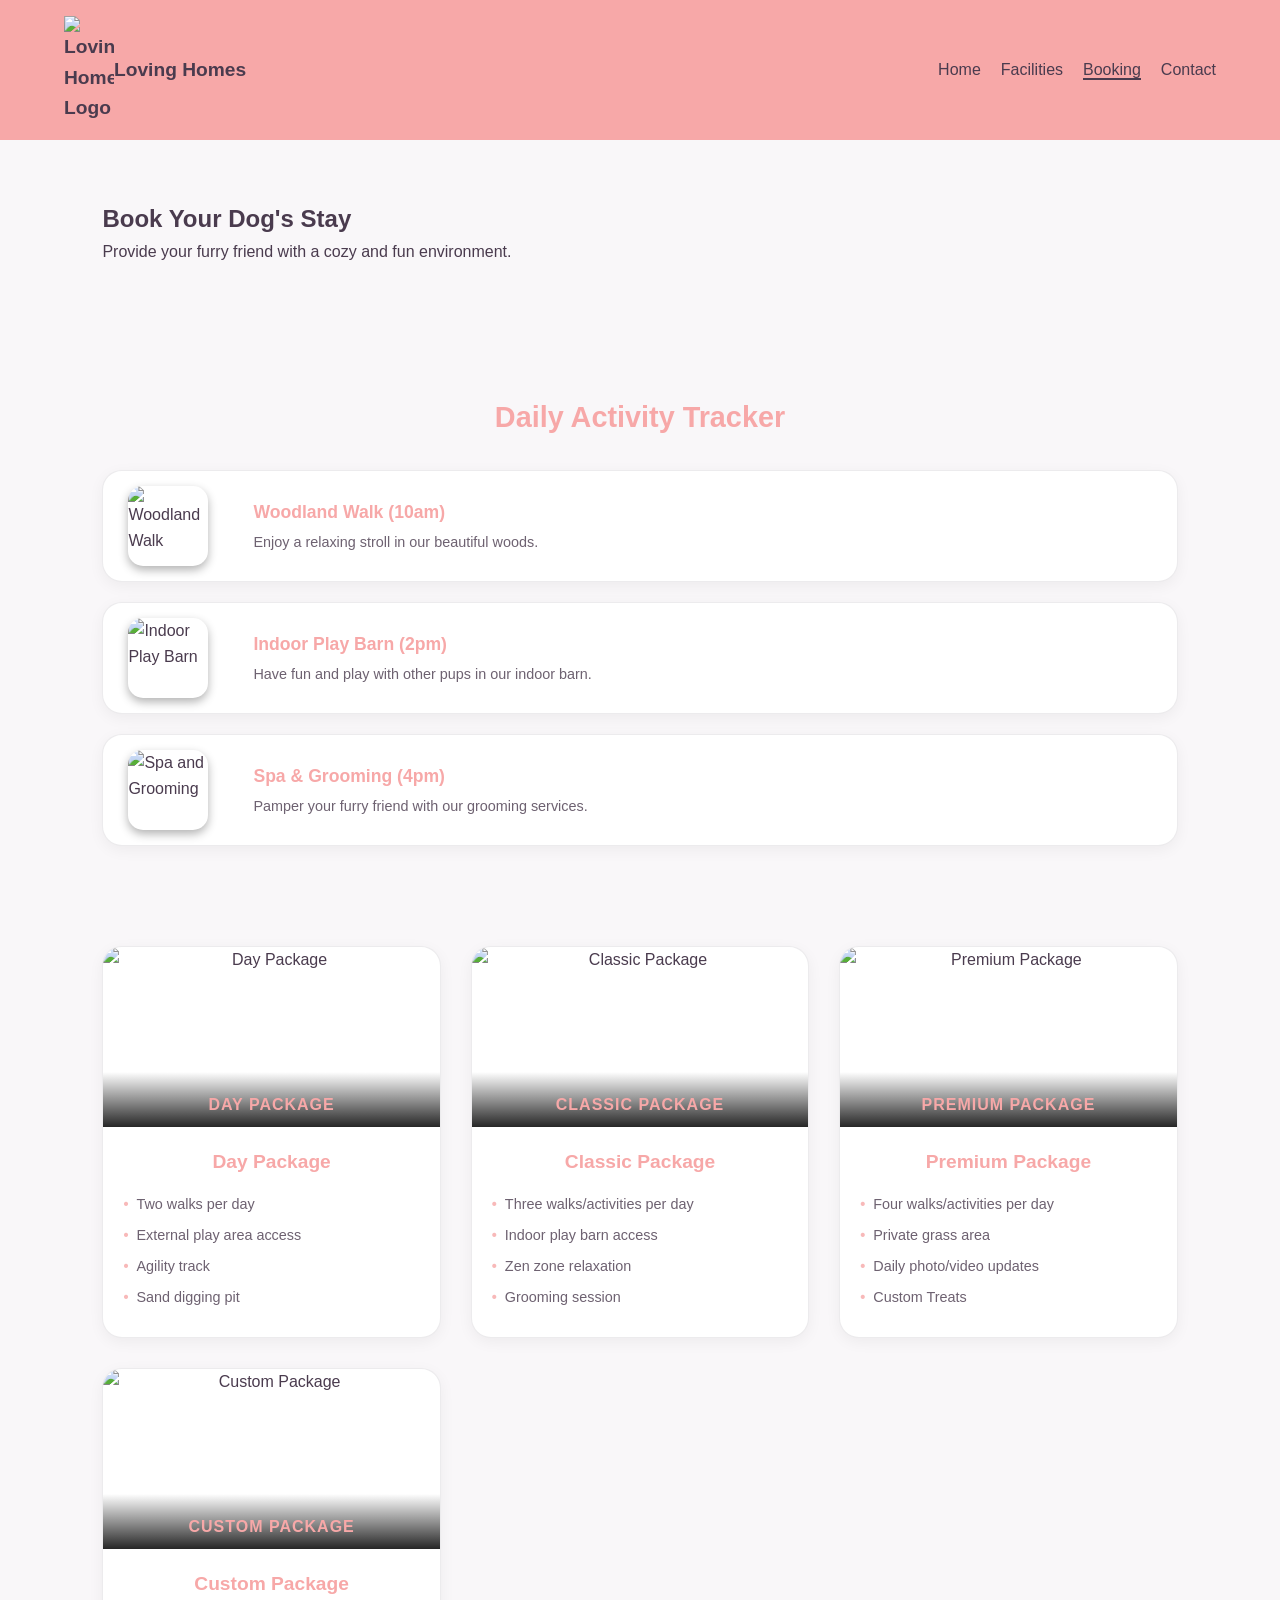
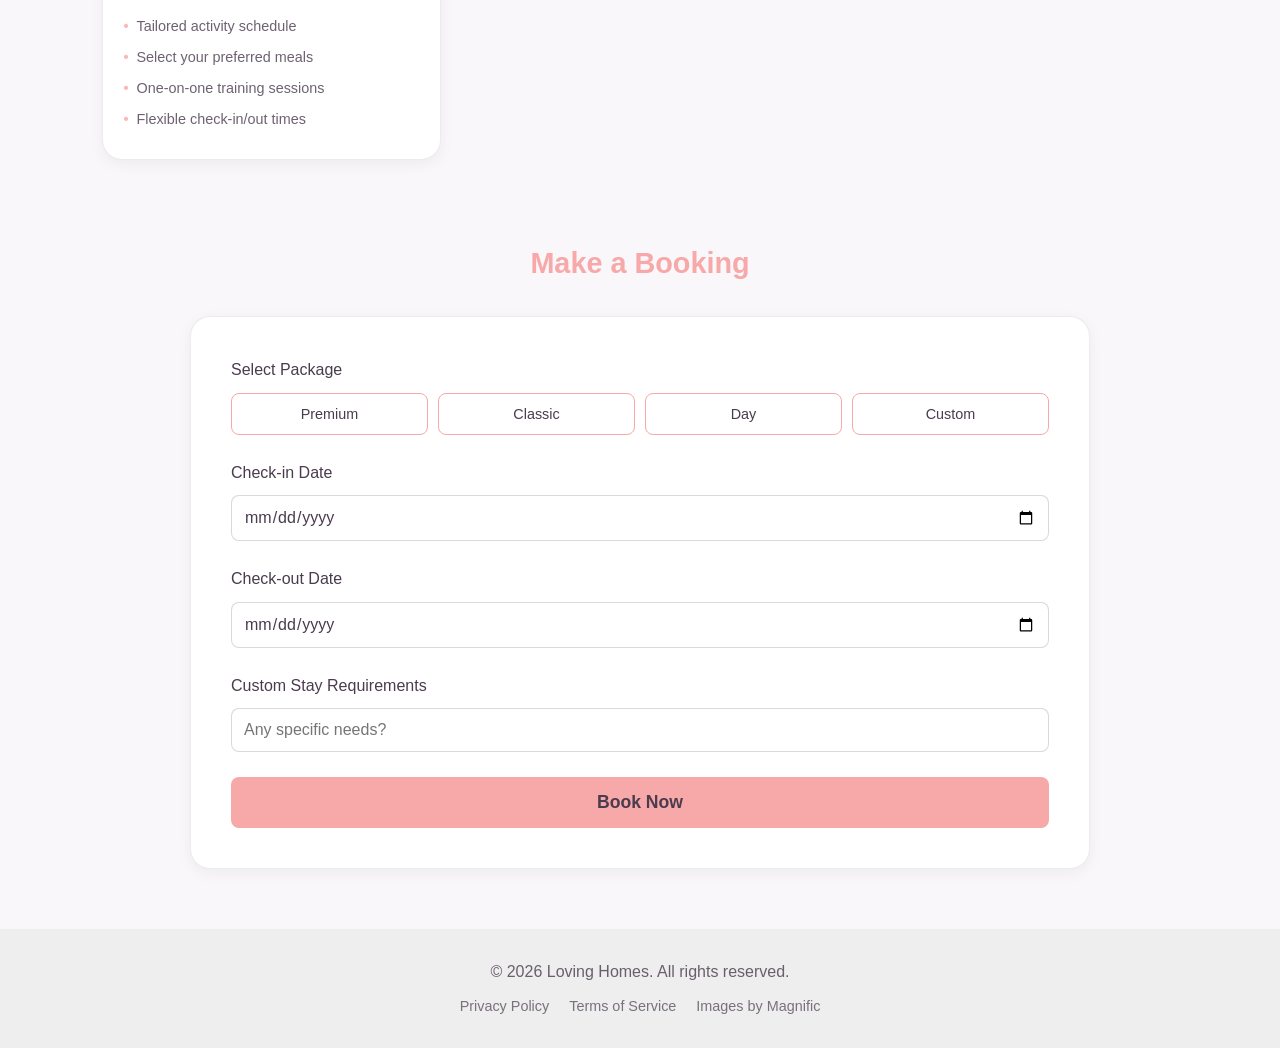
==== booking.html @ 38457e17 "Add files via upload" ====
<!DOCTYPE html>
<html lang="en">
<head>
    <meta charset="UTF-8">
    <meta name="viewport" content="width=device-width, initial-scale=1.0">
    <title>Book Your Stay | Loving Homes</title>
    <link rel="stylesheet" href="style.css">
</head>
<body>

    <header>
        <nav class="navbar">
            <div class="logo">
                <img src="Assets/Images/logo.png" alt="Loving Homes Logo">
                <span>Loving Homes</span>
            </div>
            <ul class="nav-links">
                <li><a href="index.html">Home</a></li>
                <li><a href="facilities.html">Facilities</a></li>
                <li><a href="#" class="active">Booking</a></li>
                <li><a href="contact.html">Contact</a></li>
            </ul>
        </nav>
    </header>

    <main class="booking-container">
        <section class="booking-header">
            <h1>Book Your Dog's Stay</h1>
            <p>Provide your furry friend with a cozy and fun environment.</p>
        </section>

        <section class="activity-tracker">
    <div class="section-title">
        <h2>Daily Activity Tracker</h2>
    </div>
    <div class="activity-list">
        <div class="activity-item">
            <div class="activity-img-wrapper">
                <img src="Assets/Images/Woodland walk.png" alt="Woodland Walk">
            </div>
            <div class="activity-text">
                <h3>Woodland Walk (10am)</h3>
                <p>Enjoy a relaxing stroll in our beautiful woods.</p>
            </div>
        </div>

        <div class="activity-item">
            <div class="activity-img-wrapper">
                <img src="Assets/Images/Fenced.jpeg" alt="Indoor Play Barn">
            </div>
            <div class="activity-text">
                <h3>Indoor Play Barn (2pm)</h3>
                <p>Have fun and play with other pups in our indoor barn.</p>
            </div>
        </div>

        <div class="activity-item">
            <div class="activity-img-wrapper">
                <img src="Assets/Images/day.jpg" alt="Spa and Grooming">
            </div>
            <div class="activity-text">
                <h3>Spa & Grooming (4pm)</h3>
                <p>Pamper your furry friend with our grooming services.</p>
            </div>
        </div>
    </div>
</section>

<section class="booking-packages">
    <div class="package-grid">
        
        <div class="p-card">
            <div class="p-img-header">
                <img src="Assets/Images/day.jpg" alt="Day Package">
                <div class="p-overlay">Day Package</div>
            </div>
            <div class="p-info">
                <h4>Day Package</h4>
                <ul>
                    <li>Two walks per day</li>
                    <li>External play area access</li>
                    <li>Agility track</li>
                    <li>Sand digging pit</li>
                </ul>
            </div>
        </div>

        <div class="p-card">
            <div class="p-img-header">
                <img src="Assets/Images/classic.jpg" alt="Classic Package">
                <div class="p-overlay">Classic Package</div>
            </div>
            <div class="p-info">
                <h4>Classic Package</h4>
                <ul>
                    <li>Three walks/activities per day</li>
                    <li>Indoor play barn access</li>
                    <li>Zen zone relaxation</li>
                    <li>Grooming session</li>
                </ul>
            </div>
        </div>

        <div class="p-card">
            <div class="p-img-header">
                <img src="Assets/Images/Premium.jpg" alt="Premium Package">
                <div class="p-overlay">Premium Package</div>
            </div>
            <div class="p-info">
                <h4>Premium Package</h4>
                <ul>
                    <li>Four walks/activities per day</li>
                    <li>Private grass area</li>
                    <li>Daily photo/video updates</li>
                    <li>Custom Treats</li>
                </ul>
            </div>
        </div>
        <div class="p-card">
    <div class="p-img-header">
        <img src="Assets/Images/worker.jpg" alt="Custom Package">
        <div class="p-overlay">Custom Package</div>
    </div>
    <div class="p-info">
        <h4>Custom Package</h4>
        <ul>
            <li>Tailored activity schedule</li>
            <li>Select your preferred meals</li>
            <li>One-on-one training sessions</li>
            <li>Flexible check-in/out times</li>
        </ul>
    </div>
</div>
    </div>
</section>

        <section class="make-booking">
            <div class="section-title">
                <h2>Make a Booking</h2>
            </div>
            <form class="booking-form">
            <div class="form-group">
                <label>Select Package</label>
                <div class="segmented-control" id="packageSelector">
                    <button type="button" class="package-btn" data-package="Premium">Premium</button>
                    <button type="button" class="package-btn" data-package="Classic">Classic</button>
                    <button type="button" class="package-btn" data-package="Day">Day</button>
                    <button type="button" class="package-btn" data-package="Custom">Custom</button>
                </div>
                <input type="hidden" name="selected_package" id="selectedPackageInput">
            </div>

            <div class="form-group">
                <label for="check-in">Check-in Date</label>
                <input type="date" id="check-in" class="date-picker">
            </div>

            <div class="form-group">
                <label for="check-out">Check-out Date</label>
                <input type="date" id="check-out" class="date-picker">
            </div>
            <div class="form-group">
                    <label for="needs">Custom Stay Requirements</label>
                    <input type="text" id="needs" placeholder="Any specific needs?">
            </div>

                <button type="submit" class="submit-btn">Book Now</button>
            </form>
        </section>
    </main>

    <footer>
        <p>&copy; 2026 Loving Homes. All rights reserved.</p>
        <div class="footer-links">
            <a href="#">Privacy Policy</a>
            <a href="#">Terms of Service</a>
            <a href="https://www.magnific.com/">Images by Magnific</a>
        </div>
    </footer>
    <script src="script.js"></script>
    <!-- The Google Translate Widget (Hidden) -->
<div id="google_translate_element" style="display:none;"></div>

<script type="text/javascript">
    function googleTranslateElementInit() {
        new google.translate.TranslateElement({
            pageLanguage: 'en', 
            layout: google.translate.TranslateElement.InlineLayout.SIMPLE
        }, 'google_translate_element');
    }

    // This part handles the auto-detect and switch
    (function autoTranslate() {
        const userLang = navigator.language || navigator.userLanguage; 
        const shortLang = userLang.split('-')[0]; // Gets 'fr' from 'fr-FR'

        if (shortLang !== 'en') {
            const checkWidget = setInterval(() => {
                const select = document.querySelector('.goog-te-combo');
                if (select) {
                    select.value = shortLang;
                    select.dispatchEvent(new Event('change'));
                    clearInterval(checkWidget);
                }
            }, 500); // Checks every 0.5s until the widget loads
        }
    })();

</script>
<script type="text/javascript" src="https://translate.google.com/translate_a/element.js?cb=googleTranslateElementInit"></script>
</body>
</html>
---- style.css ----
* {
    margin: 0;
    padding: 0;
    box-sizing: border-box;
    font-family: 'Segoe UI', Tahoma, Geneva, Verdana, sans-serif;
}

body {
    background-color: #4a3b4e;
    color: white;
    line-height: 1.6;
}

/* Navbar */
header {
    background-color: #f7a8a8; 
    padding: 1rem 5%;
}

.navbar {
    display: flex;
    justify-content: space-between;
    align-items: center;
}

.logo {
    display: flex;
    align-items: center;
    color: #4a3b4e;
    font-weight: bold;
    font-size: 1.2rem;

}
.logo img{
    width: 50px;
}

.nav-links {
    list-style: none;
    display: flex;
}

.nav-links li {
    margin-left: 20px;
}

.nav-links a {
    text-decoration: none;
    color: #4a3b4e;
    font-weight: 500;
}

.nav-links a.active {
    border-bottom: 2px solid #4a3b4e; /* Active state marking */
}

/* Hero Section */
.hero {
    display: flex;
    padding: 5% 10%;
    align-items: center;
    justify-content: space-between;
}

.hero-content {
    max-width: 50%;
}

.hero-content h1 {
    font-size: 2.5rem;
    margin-bottom: 20px;
}

.hero-image img {
    width: 700px;
    border-radius: 20px;
}

.btn {
    display: inline-block;
    background-color: black;
    color: white;
    padding: 10px 25px;
    text-decoration: none;
    border-radius: 5px;
    margin-top: 20px;
}

/* --- Facilities Carousel Styles --- */
.facilities-page {
    padding-top: 100px; 
    background-color: #4a3b4e; 
    color: white;
}
.facilities-header {
    display: flex;
    flex-direction: column; 
    align-items: center;  
    justify-content: center;
    text-align: center;     
    margin-bottom: 50px;
    width: 100%;           
}

.facilities-header h1 {
    font-size: 3rem;
    color: #f7a8a8;
    margin-bottom: 10px;
}

.facilities-header p {
    max-width: 600px; 
}


.carousel-slider {
    display: flex;
    overflow-x: auto;
    scroll-snap-type: x mandatory; 
    scroll-behavior: smooth;
    gap: 30px;
    padding: 20px 50px 40px; 
    scrollbar-width: thin; 
    scrollbar-color: #f7a8a8 transparent;
}

.carousel-slider::-webkit-scrollbar {
    height: 8px;
}

.carousel-slider::-webkit-scrollbar-thumb {
    background: #f7a8a8;
    border-radius: 10px;
}

/* --- Individual Slide Styling --- */
.facility-slide {
    flex: 0 0 450px; /* Fixed width for slides */
    scroll-snap-align: center; /* Snap to center of viewport */
    background: rgba(255, 255, 255, 0.05);
    border-radius: 25px;
    overflow: hidden;
    transition: transform 0.3s ease, background 0.3s ease;
}

.facility-slide:hover {
    transform: translateY(-10px);
    background: rgba(255, 255, 255, 0.1);
}

.facility-slide img {
    width: 100%;
    height: 300px;
    object-fit: cover;
}

.slide-content {
    padding: 30px;
}

.slide-content h2 {
    color: #f7a8a8;
    margin-bottom: 15px;
    font-size: 1.8rem;
}

.slide-content p {
    font-size: 1.1rem;
    line-height: 1.6;
    opacity: 0.9;
}

.scroll-hint {
    text-align: center;
    color: #f7a8a8;
    margin-top: 10px;
    font-style: italic;
    font-size: 1rem;
}

/* Mobile Responsiveness */
@media (max-width: 768px) {
    .facility-slide {
        flex: 0 0 85%; /* Cards take up most of the screen on mobile */
    }
    .carousel-slider {
        padding: 20px;
    }
}

.facilities {
    padding: 80px 10%;
    text-align: center;
}

.facility-grid {
    display: grid;
    grid-template-columns: repeat(2, 1fr); 
    gap: 30px;
    margin-top: 50px;
}

.facility-card {
    background-color: rgba(255, 255, 255, 0.05);
    padding: 30px;
    border-radius: 20px;
    display: flex;
    align-items: center;
    text-align: left;
    transition: transform 0.3s ease;
}

.facility-card:hover {
    transform: translateY(-5px);
    background-color: rgba(255, 255, 255, 0.1);
}

.facility-card img {
    width: 100px;
    height: 100px;
    object-fit: cover;
    border-radius: 15px;
    margin-right: 20px;
}

.facility-card h3 {
    color: #f7a8a8;
    margin-bottom: 10px;
}
.facilities-container {
    padding: 60px 8%; 
    max-width: 1600px; 
    margin: 0 auto;
}

.facilities-header {
    text-align: left; 
    margin-bottom: 80px;
    padding-left: 20px;
}


.facility-row {
    display: flex;
    align-items: flex-start;
    justify-content: flex-start;
    gap: 100px;          
    margin-bottom: 120px; 
    padding: 0 20px;
}

.facility-row.reverse {
    flex-direction: row-reverse;
}


.facility-image {
    flex: 0 0 550px;   
}

.facility-image img {
    width: 100%;
    height: 450px;       
    object-fit: cover;
    border-radius: 30px; 
    box-shadow: 0 10px 30px rgba(0,0,0,0.2);
}

/* Aligning the Text Content */
.facility-info {
    flex: 1;
    max-width: 650px;    
}

.facility-info h2 {
    font-size: 3rem;     
    margin-bottom: 20px;
    color: #f7a8a8;    
}

.facility-info p {
    font-size: 1.2rem;
    line-height: 1.6;
    margin-bottom: 30px;
    opacity: 0.9;
}


.sub-facility {
    background: rgba(255, 255, 255, 0.05);
    padding: 25px;
    border-radius: 20px;
    display: inline-block; 
    width: 350px;
}

.sub-facility .label {
    display: block;
    font-weight: bold;
    margin-bottom: 15px;
    text-align: center;
}

.sub-facility img {
    width: 100%;
    height: 180px;
    object-fit: cover;
    border-radius: 15px;
}



/* Booking Page Layout */
.booking-container {
    padding: 60px 8%; 
    max-width: 1400px;
    margin: 0 auto;
    display: flex;
    flex-direction: column;
    gap: 60px;
}

/* Activity Tracker Styling */
.activity-list {
    display: flex;
    flex-direction: column;
    gap: 20px;
}

.activity-item {
    display: flex;
    align-items: center;
    background: rgba(255, 255, 255, 0.05);
    padding: 20px;
    border-radius: 15px;
    gap: 20px;
    transition: 0.3s;
}

.activity-item .placeholder-img {
    width: 80px;
    height: 80px;
    background: #666; 
    border-radius: 10px;
    flex-shrink: 0;
}


.package-grid {
    display: grid;
    grid-template-columns: repeat(3, 1fr);
    gap: 20px;
}

.p-card {
    background: rgba(255, 255, 255, 0.1);
    border-radius: 15px;
    overflow: hidden;
    text-align: center;
}

.p-img {
    height: 120px;
    background: #888;
    display: flex;
    align-items: center;
    justify-content: center;
}

/* Booking Form*/
/* Center the Section Title */
.section-title {
    text-align: center; 
    margin-bottom: 30px;
}

/* Center the Booking Form */
.booking-form {
    max-width: 900px;
    width: 100%; /* Ensures it doesn't collapse */
    background: rgba(255, 255, 255, 0.05);
    padding: 40px;
    border-radius: 20px;

    /* These two lines together are the "No-Flexbox" centering trick */
    display: block; 
    margin: 0 auto !important; 
}

.form-group {
    margin-bottom: 25px;
}

.form-group label {
    display: block;
    margin-bottom: 10px;
    font-weight: 500;
}

.form-group input {
    width: 100%;
    padding: 12px;
    border-radius: 8px;
    border: none;
    font-size: 1rem;
}



/* The Submit Button */

.submit-btn {
    width: 100%;
    padding: 15px;
    background-color: #f7a8a8; 
    color: #4a3b4e;
    border: none;
    border-radius: 8px;
    font-weight: bold;
    font-size: 1.1rem;
    cursor: pointer;
    transition: background 0.3s;
}

.submit-btn:hover {
    background-color: #ffffff;
}

/* Contact Page Specifics */
.contact-container {
    padding: 60px 8%;
    max-width: 1600px;
    margin: 0 auto;
}

.contact-header {
    text-align: center;
    margin-bottom: 60px;
}

.contact-grid {
    display: grid;
    grid-template-columns: 1fr 1.5fr; 
    gap: 80px;
    margin-bottom: 80px;
}

.contact-info h2, .contact-form-section h2 {
    font-size: 2rem;
    margin-bottom: 20px;
    color: #f7a8a8;
}

.info-item {
    display: flex;
    align-items: flex-start;
    gap: 20px;
    margin-bottom: 30px;
    background: rgba(255, 255, 255, 0.05);
    padding: 20px;
    border-radius: 15px;
}

.info-item .icon {
    font-size: 1.5rem;
}


.contact-form textarea {
    width: 100%;
    padding: 12px;
    border-radius: 8px;
    border: none;
    font-family: inherit;
    resize: none;
}


.map-section {
    width: 100%;
    border-radius: 20px;
    overflow: hidden;
    box-shadow: 0 10px 30px rgba(0,0,0,0.3);
    margin-top: 40px;
}

.map-wrapper iframe {
    filter: grayscale(1) invert(0.9) contrast(1.2); 
    display: block;
}


.segmented-control {
    display: flex;
    gap: 10px;
    margin-top: 10px;
}

.package-btn {
    flex: 1;
    padding: 12px 20px;
    background-color: rgba(255, 255, 255, 0.1);
    color: white;
    border: 1px solid rgba(255, 255, 255, 0.2);
    border-radius: 8px;
    cursor: pointer;
    font-size: 0.9rem;
    font-weight: 500;
    transition: all 0.3s ease;
}

/* Hover State */
.package-btn:hover {
    background-color: rgba(255, 255, 255, 0.2);
    border-color: #f7a8a8;
}


.package-btn.active {
    background-color: #f7a8a8; 
    color: #4a3b4e;            
    border-color: #f7a8a8;
    font-weight: bold;
    box-shadow: 0 4px 10px rgba(247, 168, 168, 0.3);
}


.package-btn:focus {
    outline: 2px solid #f7a8a8;
    outline-offset: 2px;
}

@media (max-width: 768px) {

    .navbar {
        flex-direction: column;
        gap: 15px;
        text-align: center;
    }

    .nav-links {
        padding: 0;
    }

    .nav-links li {
        margin: 0 10px; 
    }

    .hero {
        flex-direction: column-reverse; 
        text-align: center;
    }
    .hero-image img{
        width: 365px;
    }
    .hero-content {
        max-width: 100%;
        margin-top: 30px;
    }

    .hero-content h1 {
        font-size: 2rem;
    }

    .facility-grid {
        grid-template-columns: 1fr; 
        gap: 20px;
    }

    .facility-card {
        flex-direction: column;
        text-align: center;
        padding: 20px;
    }

    .facility-card img {
        margin-right: 0;
        margin-bottom: 15px;
    }

 
    .facilities, .facilities-container, .contact-container, .booking-container {
        padding: 5%;
    }
}

@media (max-width: 768px) {
    
    .facilities-container {
        padding: 40px 5%;
    }

    .facilities-header {
        text-align: center;
        padding-left: 0;
        margin-bottom: 50px;
    }

    .facilities-header h1 {
        font-size: 2.2rem;
    }

    .facility-row, 
    .facility-row.reverse {
        flex-direction: column; 
        gap: 30px;
        margin-bottom: 80px;
        text-align: center;
    }

    .facility-image {
        flex: 0 0 auto;
        width: 100%;
        max-width: 100%;
    }

    .facility-image img {
        height: 300px; 
        border-radius: 20px;
    }

    .facility-info {
        max-width: 100%;
    }

    .facility-info h2 {
        font-size: 1.8rem;
        margin-bottom: 15px;
    }


    .sub-facility {
        width: 100%;
        max-width: 320px;
        margin: 0 auto;
        padding: 15px;
    }

    .sub-facility img {
        height: 140px;
    }
}

/* --- CONTACT PAGE MOBILE OVERRIDES --- */
@media (max-width: 768px) {
    
    .contact-container {
        padding: 40px 5%;
    }

    .contact-header h1 {
        font-size: 2rem;
    }

    .contact-grid {
        grid-template-columns: 1fr; 
        gap: 40px;
        margin-bottom: 50px;
    }

    .contact-info {
        order: 2; 
        text-align: center;
    }

    .info-item {
        flex-direction: column; 
        align-items: center;
        text-align: center;
        gap: 10px;
    }

    /* Form Adjustments */
    .contact-form-section {
        order: 1; 
    }

    
    .segmented-control {
        flex-direction: column; 
        gap: 10px;
    }

    .package-btn {
        width: 100%; 
        padding: 15px;
    }


    .map-section {
        margin-top: 20px;
        height: 300px; 
    }

    .map-wrapper iframe {
        height: 300px;
    }
}

/* --- BOOKING PAGE MOBILE OVERRIDES --- */
@media (max-width: 768px) {

    .booking-container {
        padding: 40px 5%;
        gap: 40px;
    }


    .activity-item {
        flex-direction: column;
        text-align: center;
        padding: 25px;
    }

    .activity-item .placeholder-img {
        width: 120px;
        height: 120px;
        margin-bottom: 15px;
    }


    .package-grid {
        grid-template-columns: 1fr; 
        gap: 25px;
    }

    .p-card {
        max-width: 400px;
        margin: 0 auto;
        width: 100%;
    }


    .booking-form {
        max-width: 100%;
        padding: 30px 20px;
        margin-left: 0; 
    }


    .segmented-control {
        flex-direction: column;
        gap: 12px;
    }

    .package-btn {
        width: 100%;
        padding: 18px; 
        font-size: 1rem;
    }

    .submit-btn {
        padding: 20px;
        font-size: 1.2rem;
    }
}

/* --- Package Grid Styling --- */
.package-grid {
    display: grid;
    grid-template-columns: repeat(3, 1fr);
    gap: 30px;
    padding: 20px 0;
}

.p-card {
    background: rgba(255, 255, 255, 0.05);
    border-radius: 20px;
    overflow: hidden; 
    transition: transform 0.3s ease, box-shadow 0.3s ease;
    border: 1px solid rgba(255, 255, 255, 0.1);
}

.p-card:hover {
    transform: translateY(-10px);
    box-shadow: 0 15px 30px rgba(0, 0, 0, 0.4);
}

/* Image Header with Overlay */
.p-img-header {
    position: relative;
    width: 100%;
    height: 180px; 
}

.p-img-header img {
    width: 100%;
    height: 100%;
    object-fit: cover;
    display: block;
}

.p-overlay {
    position: absolute;
    bottom: 0;
    left: 0;
    right: 0;
    padding: 20px 15px 10px;
    background: linear-gradient(transparent, rgba(0, 0, 0, 0.85));
    color: #f7a8a8; 
    font-weight: bold;
    font-size: 1rem;
    text-transform: uppercase;
    letter-spacing: 1px;
}

/* Package Info List */
.p-info {
    padding: 20px;
}

.p-info h4 {
    margin-bottom: 15px;
    color: #f7a8a8;
    font-size: 1.2rem;
}

.p-info ul {
    list-style: none; 
    padding: 0;
}

.p-info li {
    font-size: 0.9rem;
    margin-bottom: 8px;
    opacity: 0.8;
    display: flex;
    align-items: center;
}


.p-info li::before {
    content: "•";
    color: #f7a8a8;
    margin-right: 8px;
    font-weight: bold;
}

@media (max-width: 900px) {
    .package-grid {
        grid-template-columns: 1fr;
    }
}

/* --- Activity Tracker Styles --- */
.activity-tracker {
    margin-top: 50px;
    padding: 20px 0;
}

.section-title h2 {
    color: #f7a8a8;
    margin-bottom: 30px;
    font-size: 1.8rem;
}

.activity-list {
    display: flex;
    flex-direction: column;
    gap: 20px;
}

.activity-item {
    display: flex;
    align-items: center;
    background: rgba(255, 255, 255, 0.05);
    padding: 15px 25px;
    border-radius: 20px;
    border: 1px solid rgba(255, 255, 255, 0.1);
    transition: all 0.3s ease;
}

.activity-item:hover {
    background: rgba(255, 255, 255, 0.1);
    transform: translateX(10px); 
    border-color: #f7a8a8;
}


.activity-img-wrapper {
    width: 80px;
    height: 80px;
    flex-shrink: 0; 
    margin-right: 25px;
    overflow: hidden;
    border-radius: 15px; 
    box-shadow: 0 4px 10px rgba(0,0,0,0.3);
}

.activity-img-wrapper img {
    width: 100%;
    height: 100%;
    object-fit: cover; 
}

.activity-text h3 {
    color: #f7a8a8;
    font-size: 1.1rem;
    margin-bottom: 5px;
}

.activity-text p {
    font-size: 0.9rem;
    opacity: 0.8;
}

/* Mobile View for Tracker */
@media (max-width: 768px) {
    .activity-item {
        flex-direction: row; 
        padding: 15px;
    }
    
    .activity-img-wrapper {
        width: 60px;
        height: 60px;
        margin-right: 15px;
    }
}

footer{
background-color: rgba(0, 0, 0, 0.2); 
    padding: 30px 5%;
    text-align: center;
    color: white;
}

footer p {
    margin-bottom: 10px;
    opacity: 0.8;
}

.footer-links {
    display: flex;
    justify-content: center;
    gap: 20px;
}

.footer-links a {
    color: white;           
    text-decoration: none;  
    font-size: 0.9rem;
    opacity: 0.7;           
    transition: opacity 0.3s ease;
}


.footer-links a:hover {
    opacity: 1;
    color: #f7a8a8;        
}

/* --- Automatic Light Mode Detection --- */
@media (prefers-color-scheme: light) {
    body {
        background-color: #f9f7f9; /* Soft off-white */
        color: #4a3b4e; /* Deep purple text */
    }

    .facilities-page,
    .facilities-container,
    .booking-container,
    .contact-container {
        background-color: #f9f7f9;
        color: #4a3b4e;
    }

    /* Cards & Components */
    .facility-slide,
    .facility-card,
    .sub-facility,
    .activity-item,
    .p-card,
    .booking-form,
    .info-item {
        background: #ffffff; 
        border: 1px solid rgba(74, 59, 78, 0.1);
        box-shadow: 0 4px 15px rgba(0, 0, 0, 0.05);
        color: #4a3b4e;
    }

    /* Interactive Hover States */
    .facility-slide:hover,
    .activity-item:hover,
    .p-card:hover {
        background: #fffafa;
        border-color: #f7a8a8;
    }

    /* Form Fields */
    .form-group input,
    .contact-form textarea {
        background-color: #ffffff;
        border: 1px solid rgba(74, 59, 78, 0.2);
        color: #4a3b4e;
    }

    /* Package Buttons */
    .package-btn {
        background-color: #ffffff;
        color: #4a3b4e;
        border: 1px solid #f7a8a8;
    }

    .package-btn.active {
        background-color: #f7a8a8;
        color: #4a3b4e;
    }

    /* Map and Footer */
    .map-wrapper iframe {
        filter: none; /* Remove the dark inversion */
    }

    footer {
        background-color: #eee;
        color: #4a3b4e;
    }

    .footer-links a {
        color: #4a3b4e;
    }
}
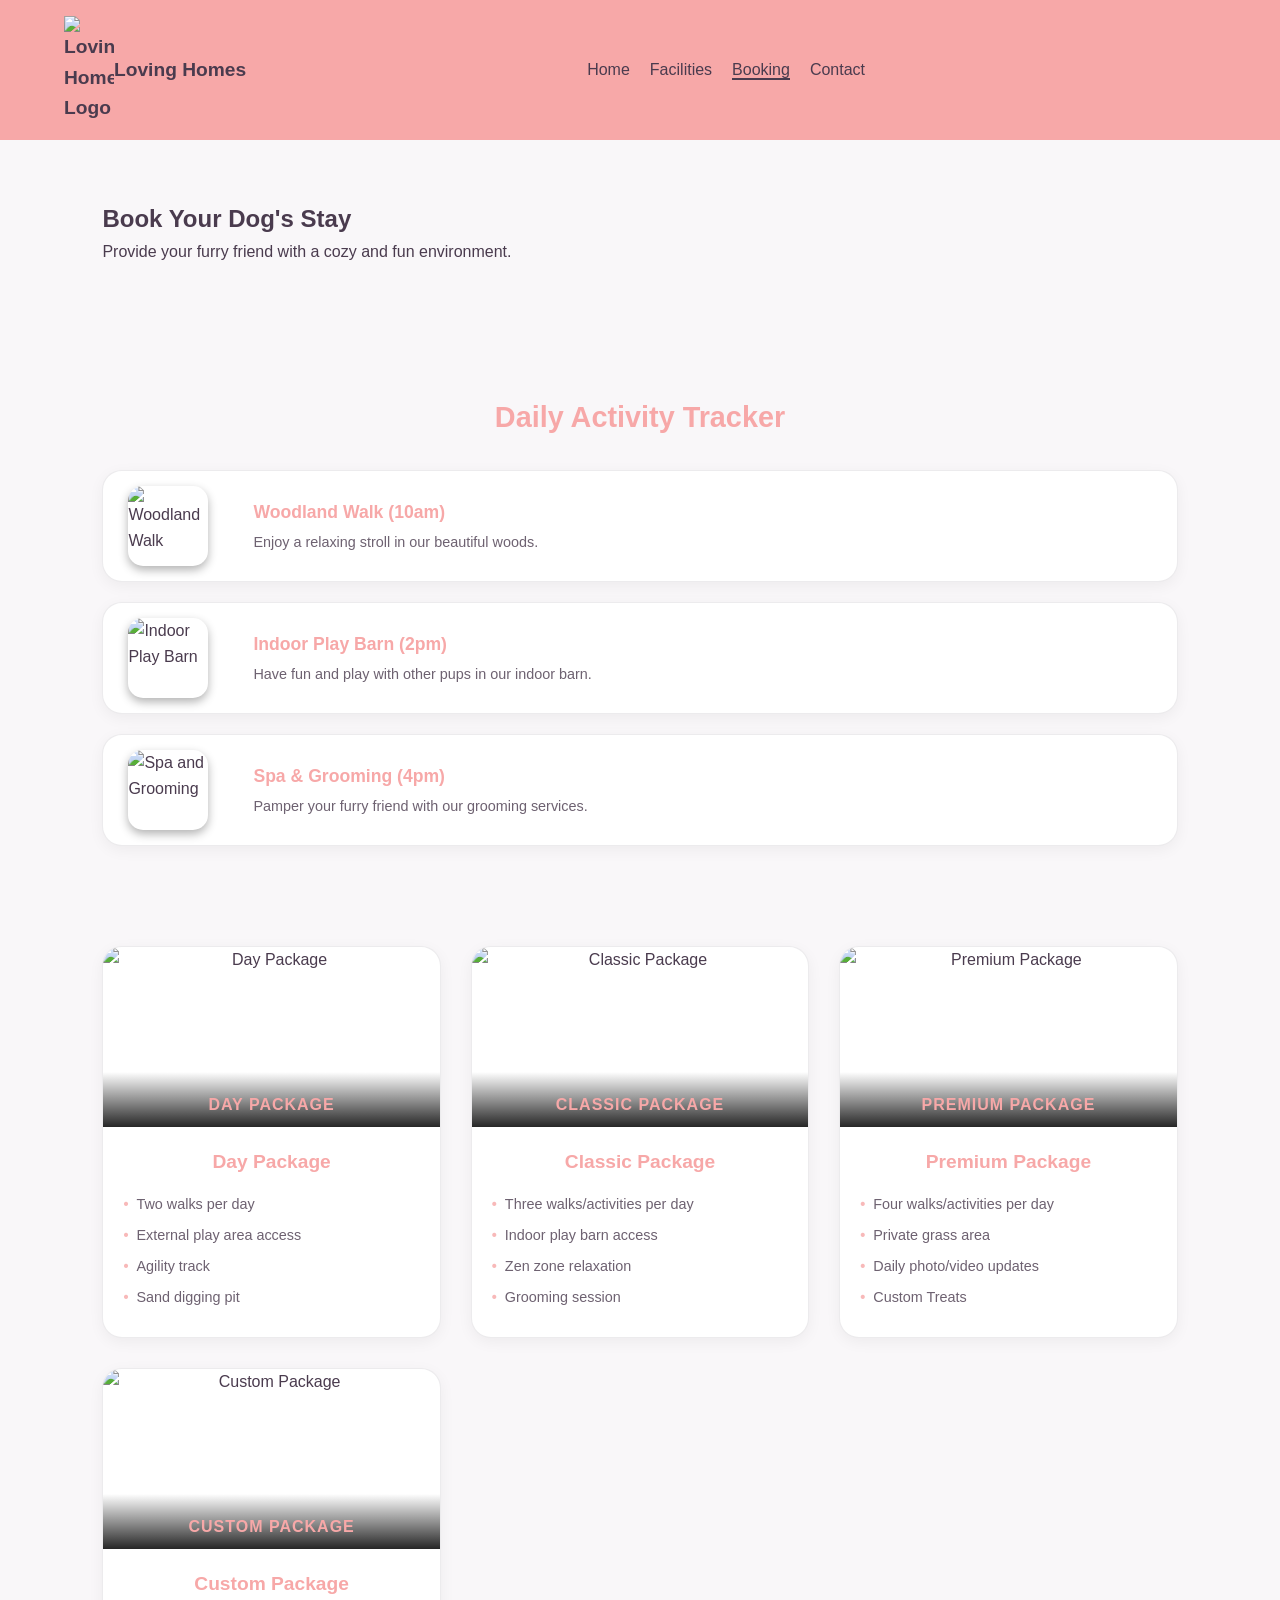
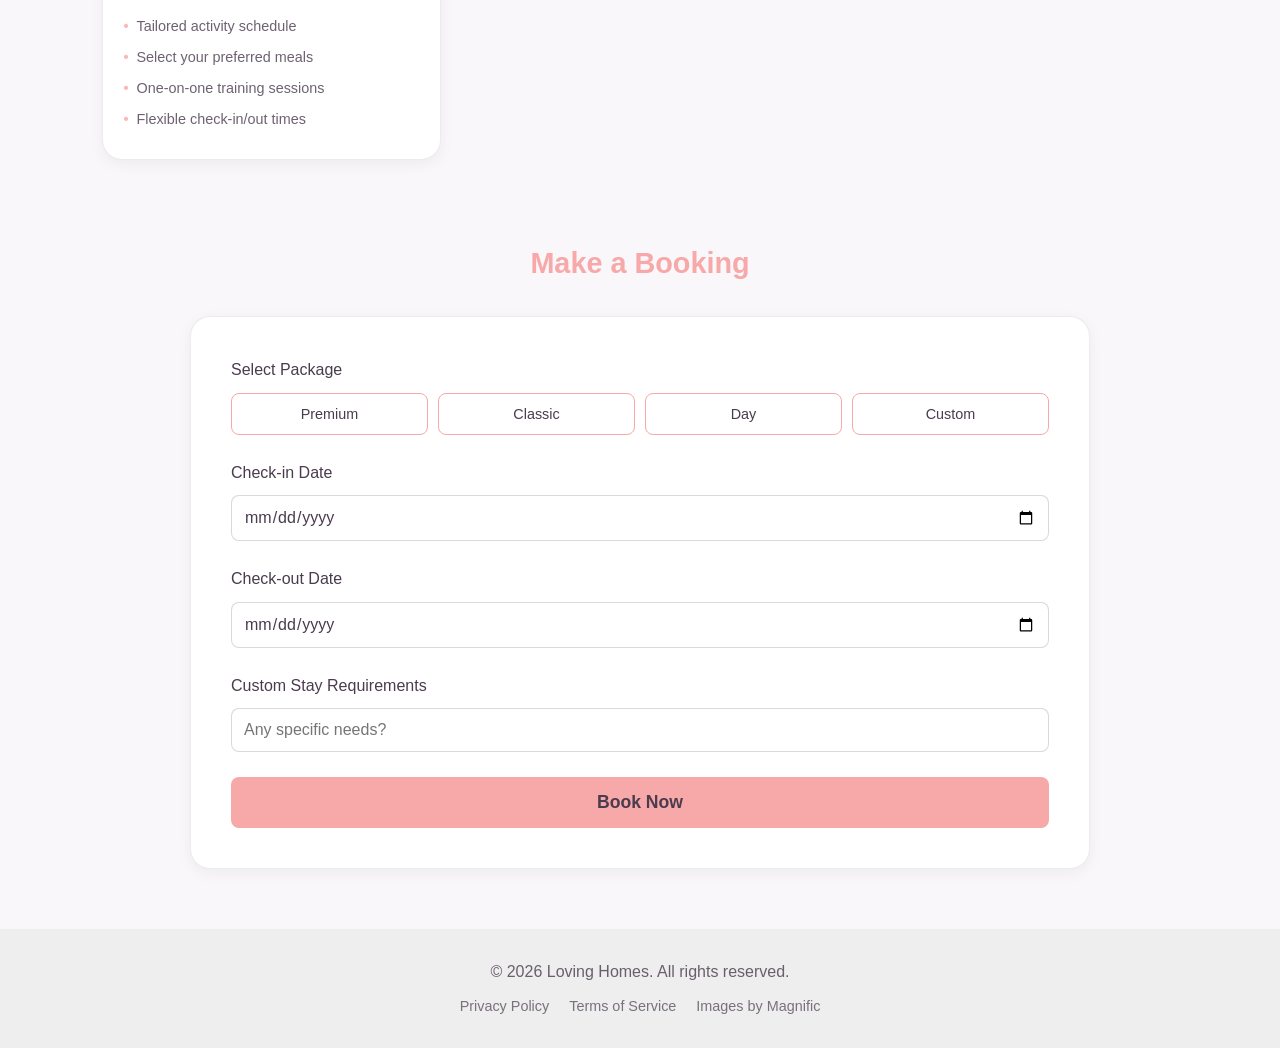
==== commit decb34f2: "Add files via upload" ====
--- a/booking.html
+++ b/booking.html
@@ -20,6 +20,7 @@
                 <li><a href="#" class="active">Booking</a></li>
                 <li><a href="contact.html">Contact</a></li>
             </ul>
+            <div id="google_translate_element"></div>
         </nav>
     </header>
 
--- a/style.css
+++ b/style.css
@@ -1020,4 +1020,30 @@
     .footer-links a {
         color: #4a3b4e;
     }
+}
+
+/* Container for the widget */
+#google_translate_element {
+    margin-left: 20px;
+    padding: 5px;
+}
+
+/* Hide the Google "Powered by" branding to keep it clean */
+.goog-logo-link, .goog-te-gadget span, .goog-te-banner-frame {
+    display: none !important;
+}
+
+.goog-te-gadget {
+    color: transparent !important;
+    font-size: 0 !important;
+}
+
+/* Style the actual dropdown box */
+.goog-te-combo {
+    padding: 5px;
+    border-radius: 5px;
+    border: 1px solid #ccc;
+    background: #fff;
+    color: #333;
+    font-family: inherit;
 }
